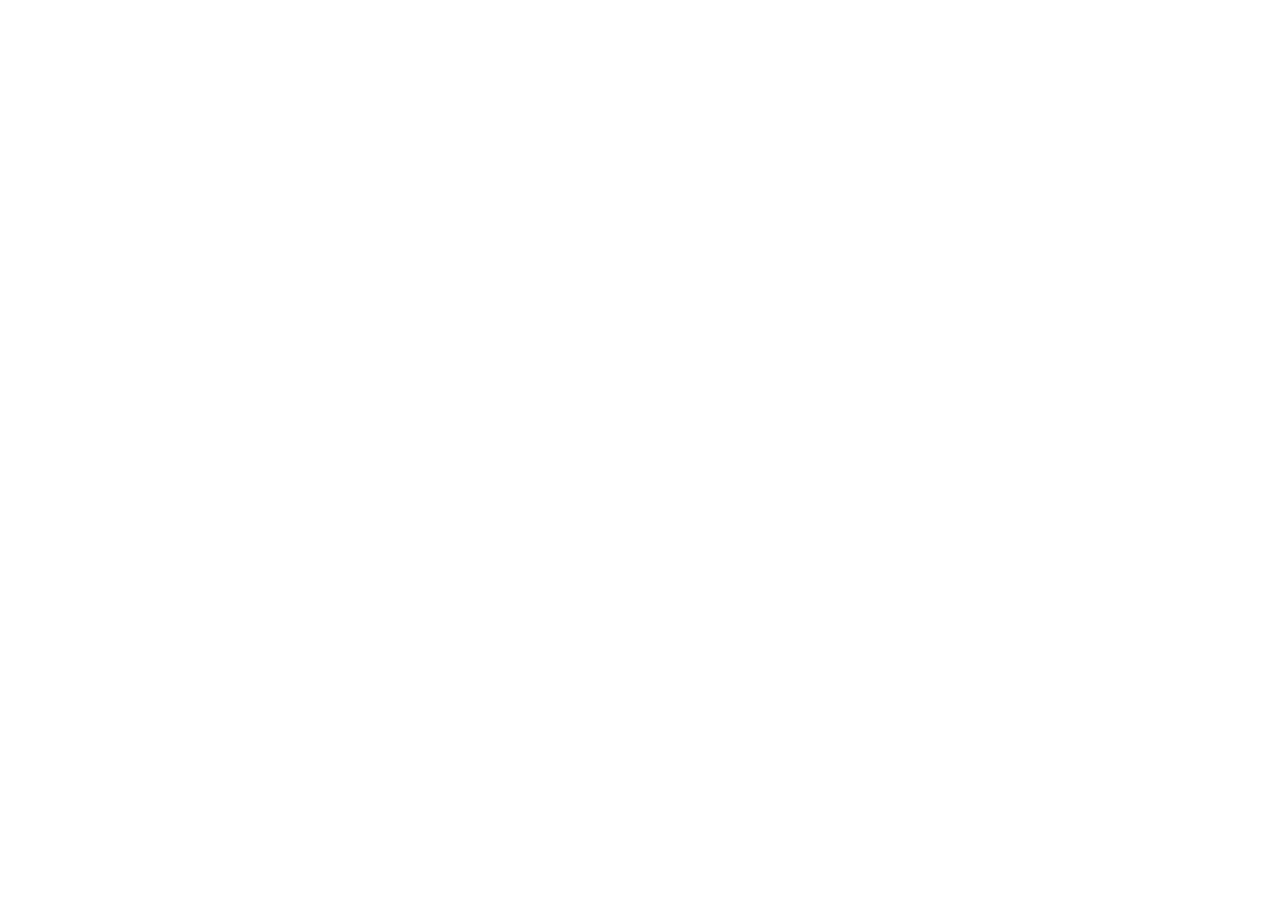
==== bootstrap 4 верстка макетов/1 макет/index.html @ b214dba5 "Создание файлов 1 макета с подключением bootstrap и спецификацией css" ====
<!DOCTYPE html>
<html lang="en">
<head>
    <meta charset="UTF-8">
    <meta name="viewport" content="width=device-width, initial-scale=1">
    <title>Tinyone</title>
    <link href="https://fonts.googleapis.com/css?family=PT+Sans:400,700" rel="stylesheet">
    <link rel="stylesheet" href="https://stackpath.bootstrapcdn.com/bootstrap/4.2.1/css/bootstrap.min.css" integrity="sha384-GJzZqFGwb1QTTN6wy59ffF1BuGJpLSa9DkKMp0DgiMDm4iYMj70gZWKYbI706tWS" crossorigin="anonymous">
    <link rel="stylesheet" href="https://use.fontawesome.com/releases/v5.6.3/css/all.css" integrity="sha384-UHRtZLI+pbxtHCWp1t77Bi1L4ZtiqrqD80Kn4Z8NTSRyMA2Fd33n5dQ8lWUE00s/" crossorigin="anonymous">
    <link rel="stylesheet" href="css/main.css">
</head>
<body>
    
    
    <script src="https://code.jquery.com/jquery-3.3.1.slim.min.js" integrity="sha384-q8i/X+965DzO0rT7abK41JStQIAqVgRVzpbzo5smXKp4YfRvH+8abtTE1Pi6jizo" crossorigin="anonymous"></script>
    <script src="https://cdnjs.cloudflare.com/ajax/libs/popper.js/1.14.6/umd/popper.min.js" integrity="sha384-wHAiFfRlMFy6i5SRaxvfOCifBUQy1xHdJ/yoi7FRNXMRBu5WHdZYu1hA6ZOblgut" crossorigin="anonymous"></script>
    <script src="https://stackpath.bootstrapcdn.com/bootstrap/4.2.1/js/bootstrap.min.js" integrity="sha384-B0UglyR+jN6CkvvICOB2joaf5I4l3gm9GU6Hc1og6Ls7i6U/mkkaduKaBhlAXv9k" crossorigin="anonymous"></script>
</body>
</html>
---- bootstrap 4 верстка макетов/1 макет/css/main.css ----
/*Specification*/

* {
    font-family: 'PT Sans', sans-serif;
}

ul, li {
    display: block;
    margin: 0;
    padding: 0;
}

h1, h2, h3, h4, h5, h6 {
    font-weight: 700;
    color: black;
}

h3 {
    font-weight: 400;
}

h2 {
    text-align: center;
}
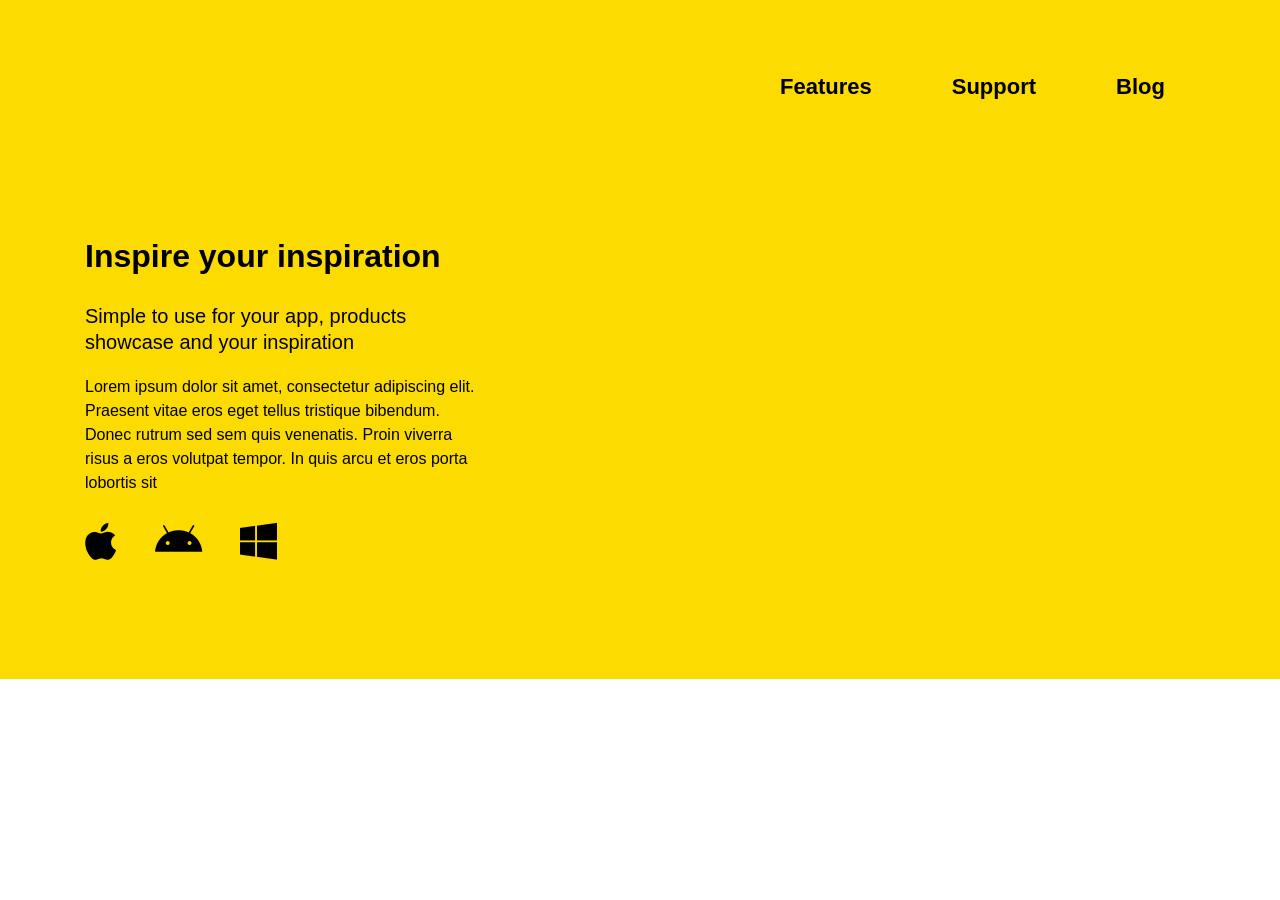
==== commit 35d76735: "Добавлена секция header" ====
--- a/bootstrap 4 верстка макетов/1 макет/index.html
+++ b/bootstrap 4 верстка макетов/1 макет/index.html
@@ -10,7 +10,63 @@
     <link rel="stylesheet" href="css/main.css">
 </head>
 <body>
-    
+    <header class="site-header">
+        <div class="container">
+            <div class="row">
+                <div class="col-lg-3">
+                    <img src="/img/logo.png" alt="" class="logo">    
+                </div>
+                <div class="col-lg-5 ml-auto">
+                    <nav>
+                        <ul class="header-menu d-flex justify-content-center">
+                            <li class="header-menu__item">
+                                <a class="header-menu__link" href="">Features</a>
+                            </li>
+                            <li class="header-menu__item">
+                                <a class="header-menu__link" href="">Support</a>
+                            </li>
+                            <li class="header-menu__item">
+                                <a class="header-menu__link" href="">Blog</a>
+                            </li>
+                        </ul>
+                    </nav>
+                </div>
+            </div>
+            <div class="row">
+                <div class="col-lg-6 offer">
+                    <h1 class="offer__title">
+                        Inspire your inspiration 
+                    </h1>
+                    <p class="offer__intro">
+                        Simple to use for your app, products <br> showcase and your inspiration
+                    </p>
+                    <p class="offer__text">
+                        Lorem ipsum dolor sit amet, consectetur adipiscing elit. Praesent vitae eros eget tellus tristique bibendum. Donec rutrum sed sem quis venenatis. Proin viverra risus a eros volutpat tempor. In quis arcu et eros porta lobortis sit 
+                    </p>
+                    <ul class="icons d-flex">
+                        <li class="icons__item">
+                            <a href="" class="icons__link">
+                                <i class="fab fa-apple"></i>
+                            </a>
+                        </li>
+                        <li class="icons__item">
+                            <a href="" class="icons__link">
+                                <i class="fab fa-android"></i>
+                            </a>
+                        </li>
+                        <li class="icons__item">
+                            <a href="" class="icons__link">
+                                <i class="fab fa-windows"></i>
+                            </a>
+                        </li>
+                    </ul>
+                </div>
+                <div class="col-lg-5 ml-auto">
+                    <img src="/img/ipad-new.png" alt="" class="ipad">
+                </div>
+            </div>    
+        </div>
+    </header>
     
     <script src="https://code.jquery.com/jquery-3.3.1.slim.min.js" integrity="sha384-q8i/X+965DzO0rT7abK41JStQIAqVgRVzpbzo5smXKp4YfRvH+8abtTE1Pi6jizo" crossorigin="anonymous"></script>
     <script src="https://cdnjs.cloudflare.com/ajax/libs/popper.js/1.14.6/umd/popper.min.js" integrity="sha384-wHAiFfRlMFy6i5SRaxvfOCifBUQy1xHdJ/yoi7FRNXMRBu5WHdZYu1hA6ZOblgut" crossorigin="anonymous"></script>
--- a/bootstrap 4 верстка макетов/1 макет/css/main.css
+++ b/bootstrap 4 верстка макетов/1 макет/css/main.css
@@ -22,3 +22,66 @@
 h2 {
     text-align: center;
 }
+
+/*First section - header*/
+
+.site-header {
+    background: #fcdb00;
+    color: #010101;
+    padding-top: 60px; 
+    padding-bottom: 105px;
+}
+
+.site-header .row:first-child {
+    margin-bottom: 60px;
+}
+
+.header-menu {
+    margin-top: 10px;
+}
+
+.header-menu__item {
+    margin: 0 40px;
+}
+
+.header-menu__link {
+    font-size: 22px;
+    font-weight: 700;
+    color: black;
+}
+
+.offer {
+    margin-top: 74px;
+}
+
+.offer__title {
+    font-size: 32px;
+    margin-bottom: 28px;
+}
+
+.offer__intro {
+    font-size: 20px;
+    line-height: 1.3em;
+    margin-bottom: 20px;
+}
+
+.offer__text {
+    font-size: 16px;
+    width: 400px;
+}
+
+.icons__link {
+    color: black;
+    margin-right: 38px;
+    font-size: 42px;
+}
+
+.icons__link:hover {
+    text-decoration: none;
+    color: black;
+}
+
+.ipad {
+    display: block;
+    margin: 0 auto;
+}
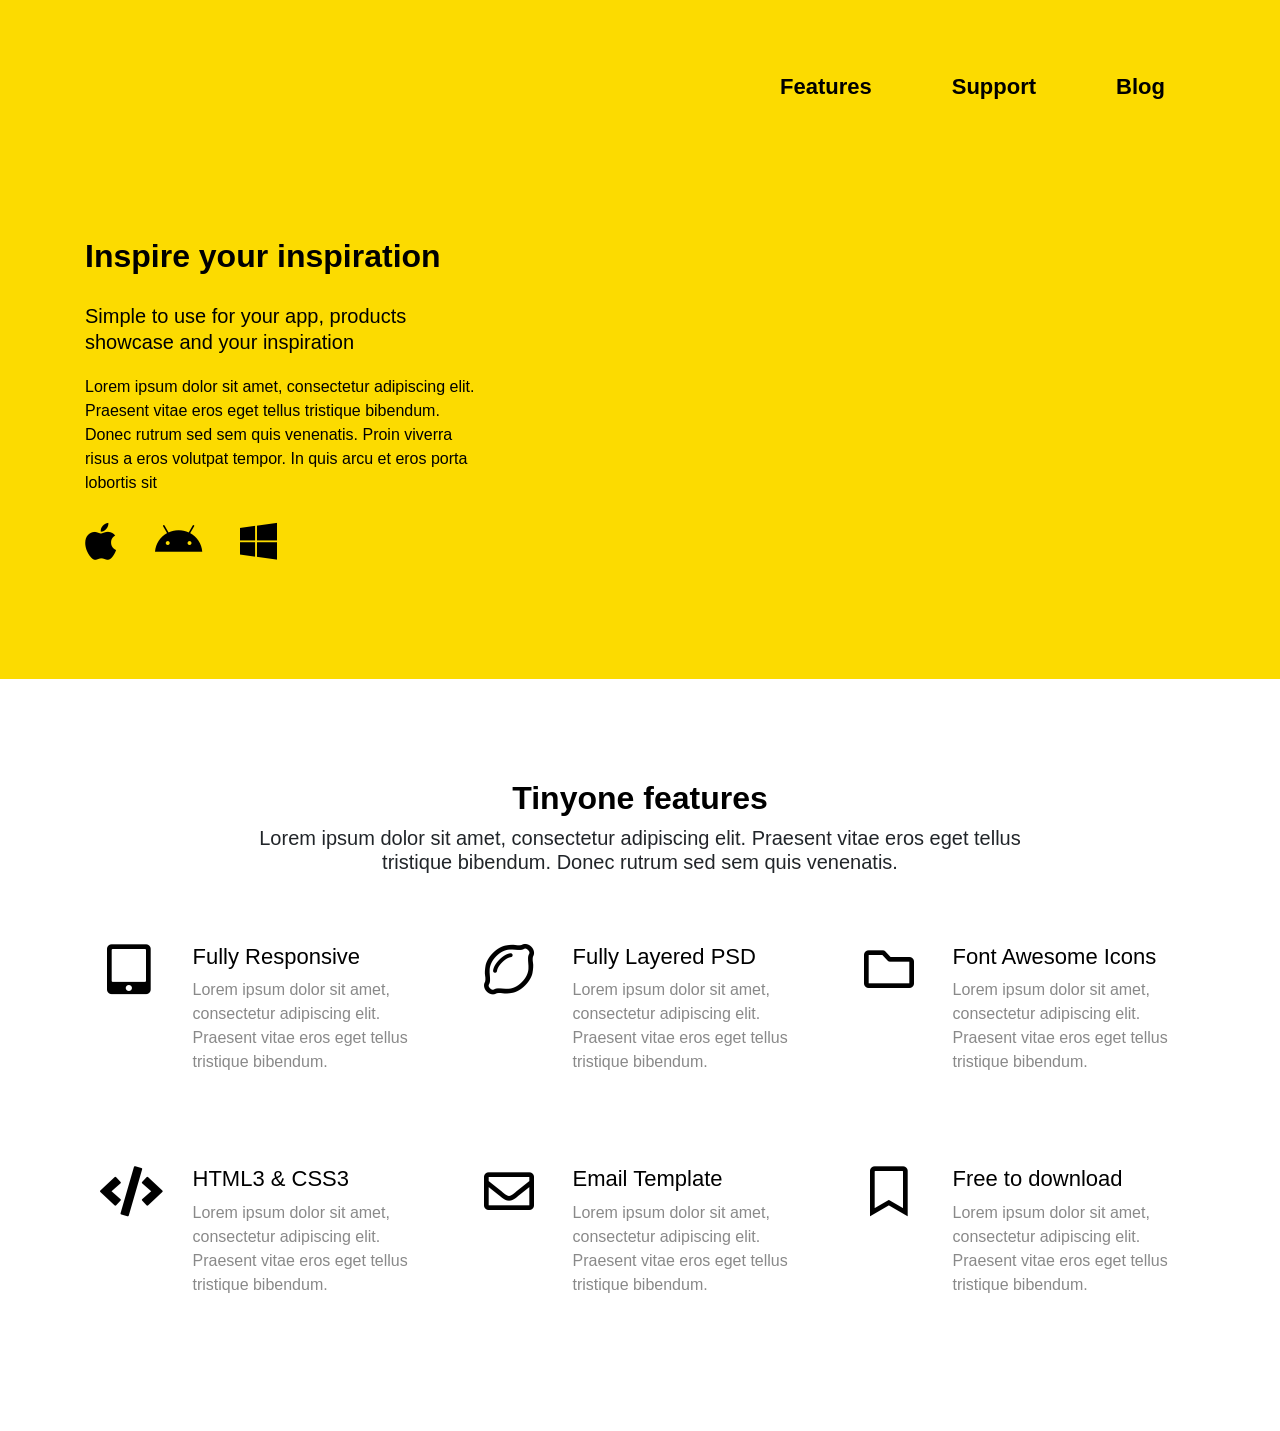
==== commit c1872b54: "Добавлена секция features" ====
--- a/bootstrap 4 верстка макетов/1 макет/index.html
+++ b/bootstrap 4 верстка макетов/1 макет/index.html
@@ -33,40 +33,150 @@
                 </div>
             </div>
             <div class="row">
-                <div class="col-lg-6 offer">
-                    <h1 class="offer__title">
-                        Inspire your inspiration 
-                    </h1>
-                    <p class="offer__intro">
-                        Simple to use for your app, products <br> showcase and your inspiration
-                    </p>
-                    <p class="offer__text">
-                        Lorem ipsum dolor sit amet, consectetur adipiscing elit. Praesent vitae eros eget tellus tristique bibendum. Donec rutrum sed sem quis venenatis. Proin viverra risus a eros volutpat tempor. In quis arcu et eros porta lobortis sit 
-                    </p>
-                    <ul class="icons d-flex">
-                        <li class="icons__item">
-                            <a href="" class="icons__link">
-                                <i class="fab fa-apple"></i>
-                            </a>
-                        </li>
-                        <li class="icons__item">
-                            <a href="" class="icons__link">
-                                <i class="fab fa-android"></i>
-                            </a>
-                        </li>
-                        <li class="icons__item">
-                            <a href="" class="icons__link">
-                                <i class="fab fa-windows"></i>
-                            </a>
-                        </li>
-                    </ul>
-                </div>
+                <div class="col-lg-6">
+                    <div class="offer">   
+                        <h1 class="offer__title">
+                            Inspire your inspiration 
+                        </h1>
+                        <p class="offer__intro">
+                            Simple to use for your app, products <br> showcase and your inspiration
+                        </p>
+                        <p class="offer__text">
+                            Lorem ipsum dolor sit amet, consectetur adipiscing elit. Praesent vitae eros eget tellus tristique bibendum. Donec rutrum sed sem quis venenatis. Proin viverra risus a eros volutpat tempor. In quis arcu et eros porta lobortis sit 
+                        </p>
+                        <ul class="icons d-flex">
+                            <li class="icons__item">
+                                <a href="" class="icons__link">
+                                    <i class="fab fa-apple"></i>
+                                </a>
+                            </li>
+                            <li class="icons__item">
+                                <a href="" class="icons__link">
+                                    <i class="fab fa-android"></i>
+                                </a>
+                            </li>
+                            <li class="icons__item">
+                                <a href="" class="icons__link">
+                                    <i class="fab fa-windows"></i>
+                                </a>
+                            </li>
+                        </ul>
+                    </div>
+                </div>    
                 <div class="col-lg-5 ml-auto">
                     <img src="/img/ipad-new.png" alt="" class="ipad">
                 </div>
             </div>    
         </div>
     </header>
+    <section class="features">
+        <div class="container">
+            <div class="row">
+                <div class="col-lg-12">
+                    <div class="title features__title">
+                        <h2 class="title__main">
+                            Tinyone features
+                        </h2>
+                        <p class="title__text">
+                            Lorem ipsum dolor sit amet, consectetur adipiscing elit. Praesent vitae eros eget tellus tristique bibendum. Donec rutrum sed sem quis venenatis.
+                        </p>
+                    </div>
+                </div>
+            </div>
+            <div class="row">
+                <div class="col-lg-4">
+                    <div class="feature d-flex">
+                        <div class="col-3 feature__icon-block">
+                            <i class="fas fa-tablet-alt feature__icon"></i>
+                        </div>    
+                        <div class="feature__block">
+                            <h3 class="feature__title">
+                                Fully Responsive
+                            </h3>
+                            <p class="feature__text">
+                                Lorem ipsum dolor sit amet, consectetur adipiscing elit. Praesent vitae eros eget tellus tristique bibendum.
+                            </p>
+                        </div>
+                    </div>
+                </div>
+                <div class="col-lg-4">
+                    <div class="feature d-flex">
+                        <div class="col-3 feature__icon-block">
+                            <i class="far fa-lemon feature__icon"></i>
+                        </div>     
+                        <div class="feature__block">
+                            <h3 class="feature__title">
+                                Fully Layered PSD
+                            </h3>
+                            <p class="feature__text">
+                                Lorem ipsum dolor sit amet, consectetur adipiscing elit. Praesent vitae eros eget tellus tristique bibendum.
+                            </p>
+                        </div>
+                    </div>
+                </div>
+                <div class="col-lg-4">
+                    <div class="feature d-flex">
+                        <div class="col-3 feature__icon-block">
+                            <i class="far fa-folder feature__icon"></i>
+                        </div>    
+                        <div class="feature__block">
+                            <h3 class="feature__title">
+                                Font Awesome Icons
+                            </h3>
+                            <p class="feature__text">
+                                Lorem ipsum dolor sit amet, consectetur adipiscing elit. Praesent vitae eros eget tellus tristique bibendum.
+                            </p>
+                        </div>
+                    </div>
+                </div>
+                <div class="col-lg-4">
+                    <div class="feature d-flex">
+                        <div class="col-3 feature__icon-block">
+                            <i class="fas fa-code feature__icon"></i>
+                        </div>
+                        <div class="feature__block">
+                            <h3 class="feature__title">
+                                HTML3 & CSS3
+                            </h3>
+                            <p class="feature__text">
+                                Lorem ipsum dolor sit amet, consectetur adipiscing elit. Praesent vitae eros eget tellus tristique bibendum.
+                            </p>
+                        </div>
+                    </div>
+                </div>
+                <div class="col-lg-4">
+                    <div class="feature d-flex">
+                        <div class="col-3 feature__icon-block">
+                            <i class="far fa-envelope feature__icon"></i>
+                        </div>    
+                        <div class="feature__block">
+                            <h3 class="feature__title">
+                                Email Template
+                            </h3>
+                            <p class="feature__text">
+                                Lorem ipsum dolor sit amet, consectetur adipiscing elit. Praesent vitae eros eget tellus tristique bibendum.
+                            </p>
+                        </div>
+                    </div>
+                </div>
+                <div class="col-lg-4">
+                    <div class="feature d-flex">
+                        <div class="col-3 feature__icon-block">
+                            <i class="far fa-bookmark feature__icon"></i>
+                        </div>
+                        <div class="feature__block">
+                            <h3 class="feature__title">
+                                Free to download
+                            </h3>
+                            <p class="feature__text">
+                                Lorem ipsum dolor sit amet, consectetur adipiscing elit. Praesent vitae eros eget tellus tristique bibendum.
+                            </p>
+                        </div>
+                    </div>
+                </div>
+            </div>
+        </div>
+    </section>
     
     <script src="https://code.jquery.com/jquery-3.3.1.slim.min.js" integrity="sha384-q8i/X+965DzO0rT7abK41JStQIAqVgRVzpbzo5smXKp4YfRvH+8abtTE1Pi6jizo" crossorigin="anonymous"></script>
     <script src="https://cdnjs.cloudflare.com/ajax/libs/popper.js/1.14.6/umd/popper.min.js" integrity="sha384-wHAiFfRlMFy6i5SRaxvfOCifBUQy1xHdJ/yoi7FRNXMRBu5WHdZYu1hA6ZOblgut" crossorigin="anonymous"></script>
--- a/bootstrap 4 верстка макетов/1 макет/css/main.css
+++ b/bootstrap 4 верстка макетов/1 макет/css/main.css
@@ -21,6 +21,29 @@
 
 h2 {
     text-align: center;
+}
+
+.title {
+    text-align: center;
+}
+
+.title__main {
+    font-size: 32px;
+}
+
+.title__main_color_yellow {
+    color: #fcdb00;
+}
+
+.title__text_color_grey {
+    color: #898989;
+}
+
+.title__text {
+    font-size: 20px;
+    width: 780px;
+    margin: 0 auto;
+    line-height: 1.2em;
 }
 
 /*First section - header*/
@@ -84,4 +107,39 @@
 .ipad {
     display: block;
     margin: 0 auto;
-}+}
+
+/*Second section - Features*/
+
+
+.features {
+    padding-top: 100px;
+    padding-bottom: 42px;    
+}
+
+.features__title {
+    margin-bottom: 70px;    
+}
+
+.feature {
+    margin-bottom: 76px;
+}
+
+.feature__icon-block {
+    text-align: center;
+    margin-right: 20px;
+}
+
+.feature__icon {
+    font-size: 50px;
+    color: black;
+}
+
+.feature__title {
+    font-size: 22px;
+}
+
+.feature__text {
+    color: #898989;
+    font-size: 16px; 
+}
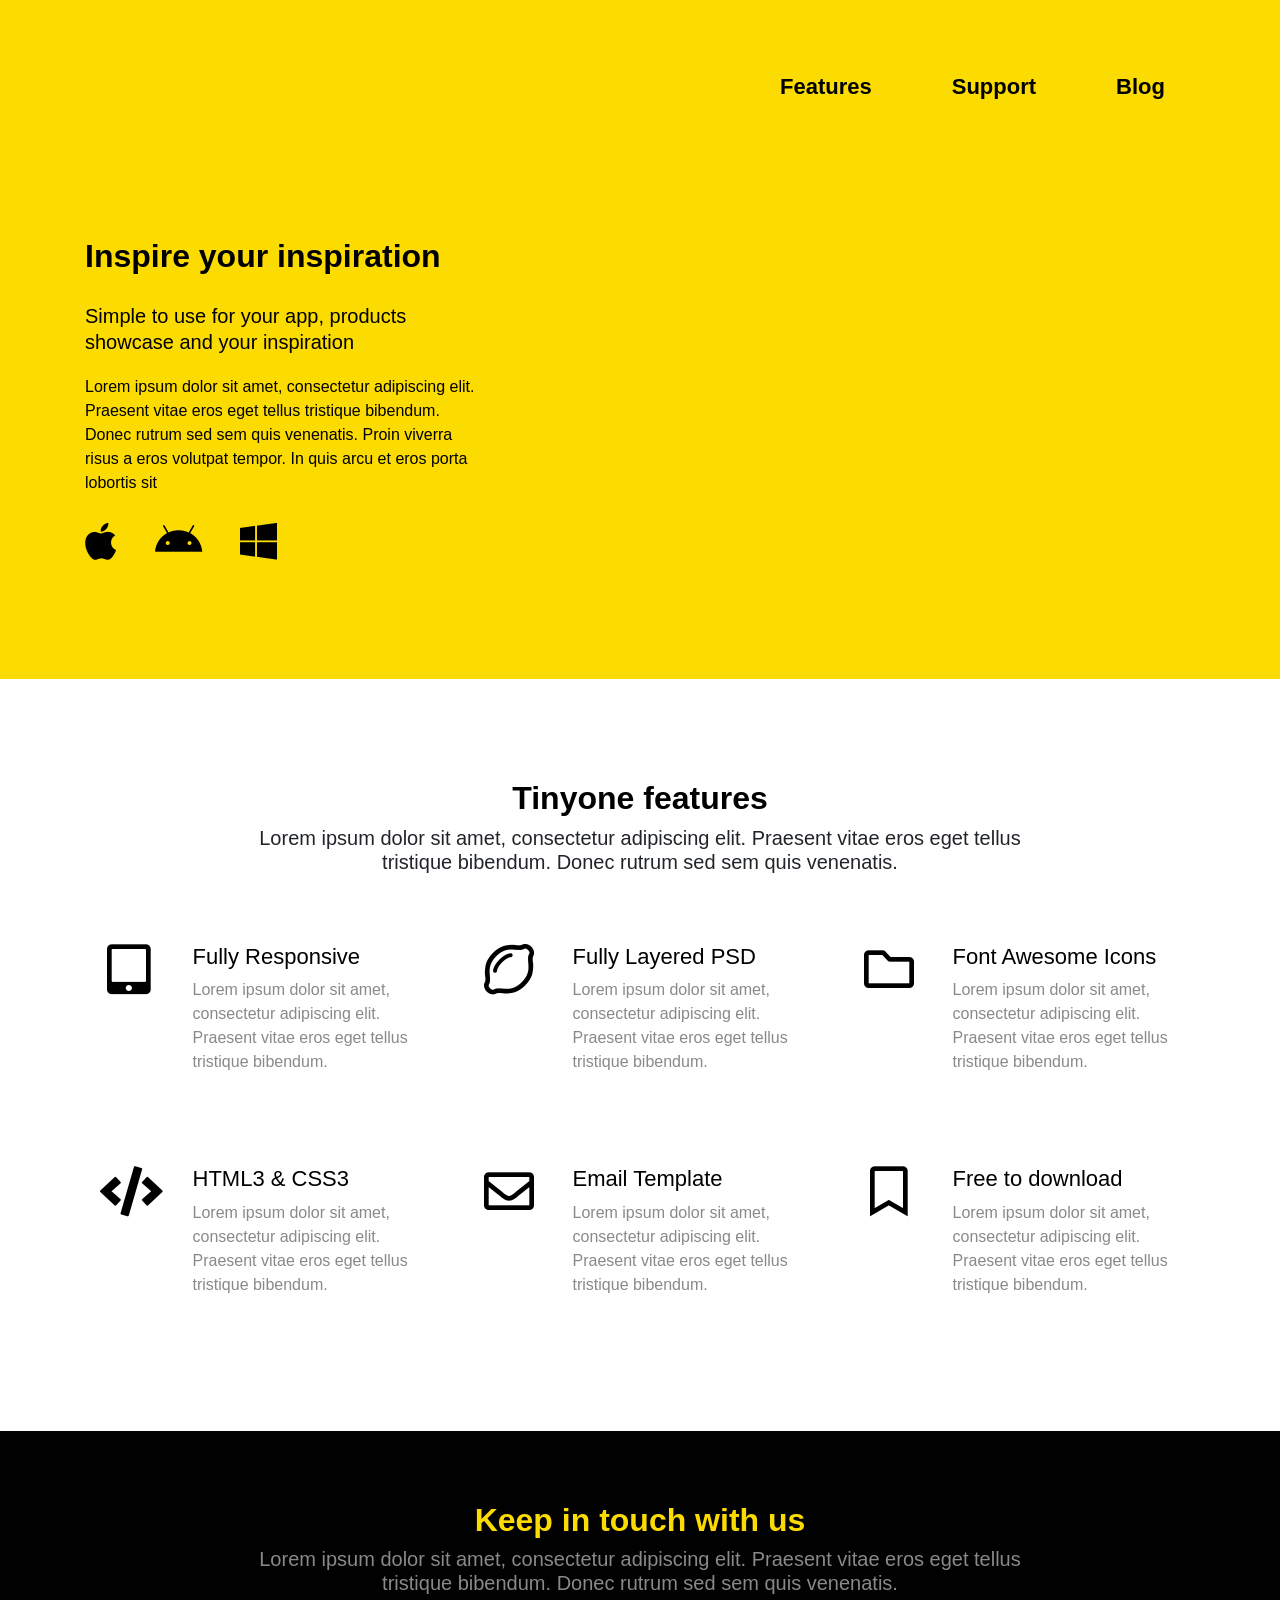
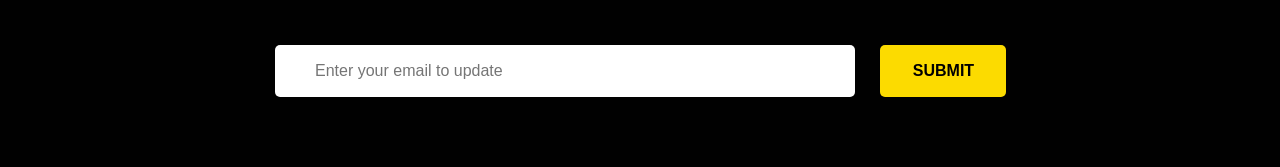
==== commit add9c5bd: "Добавлена секция контактной формы" ====
--- a/bootstrap 4 верстка макетов/1 макет/index.html
+++ b/bootstrap 4 верстка макетов/1 макет/index.html
@@ -177,6 +177,30 @@
             </div>
         </div>
     </section>
+    <section class="contact-form">
+        <div class="container">
+            <div class="row">
+                <div class="col-lg-12">
+                    <div class="title contact-form__title">
+                        <h2 class="title__main title__main_color_yellow">
+                            Keep in touch with us
+                        </h2>
+                        <p class="title__text title__text_color_grey">
+                            Lorem ipsum dolor sit amet, consectetur adipiscing elit. Praesent vitae eros eget tellus tristique bibendum. Donec rutrum sed sem quis venenatis.
+                        </p>
+                    </div>
+                </div>
+            </div>
+            <div class="row">
+                <div class="col-lg-10 ml-auto">
+                    <form action="#" class="form">
+                        <input type="email" placeholder="Enter your email to update" class="form__input" required>
+                        <button type="submit" class="form__btn">submit</button>
+                    </form>
+                </div>
+            </div>    
+        </div>
+    </section>
     
     <script src="https://code.jquery.com/jquery-3.3.1.slim.min.js" integrity="sha384-q8i/X+965DzO0rT7abK41JStQIAqVgRVzpbzo5smXKp4YfRvH+8abtTE1Pi6jizo" crossorigin="anonymous"></script>
     <script src="https://cdnjs.cloudflare.com/ajax/libs/popper.js/1.14.6/umd/popper.min.js" integrity="sha384-wHAiFfRlMFy6i5SRaxvfOCifBUQy1xHdJ/yoi7FRNXMRBu5WHdZYu1hA6ZOblgut" crossorigin="anonymous"></script>
--- a/bootstrap 4 верстка макетов/1 макет/css/main.css
+++ b/bootstrap 4 верстка макетов/1 макет/css/main.css
@@ -143,3 +143,39 @@
     color: #898989;
     font-size: 16px; 
 }
+
+/*Third section - Contact us*/
+
+.contact-form {
+    background: #010101;
+    color: #fff;
+    padding: 70px 0;
+}
+
+.contact-form__title {
+    margin-bottom: 50px;    
+}
+
+.form__input {
+    background: #fff;
+    font-size: 16px;
+    border-radius: 5px;
+    width: 580px;
+    padding: 14px 40px;
+    border: 0;
+    margin-right: 21px;
+    outline: none;
+}
+
+.form__btn {
+    background: #fcdb00;
+    color: black;
+    text-transform: uppercase;
+    font-size: 16px;
+    font-weight: 700;
+    border-radius: 5px;
+    width: 126px;
+    padding: 14px 0;
+    border: 0;
+    cursor: pointer;
+}
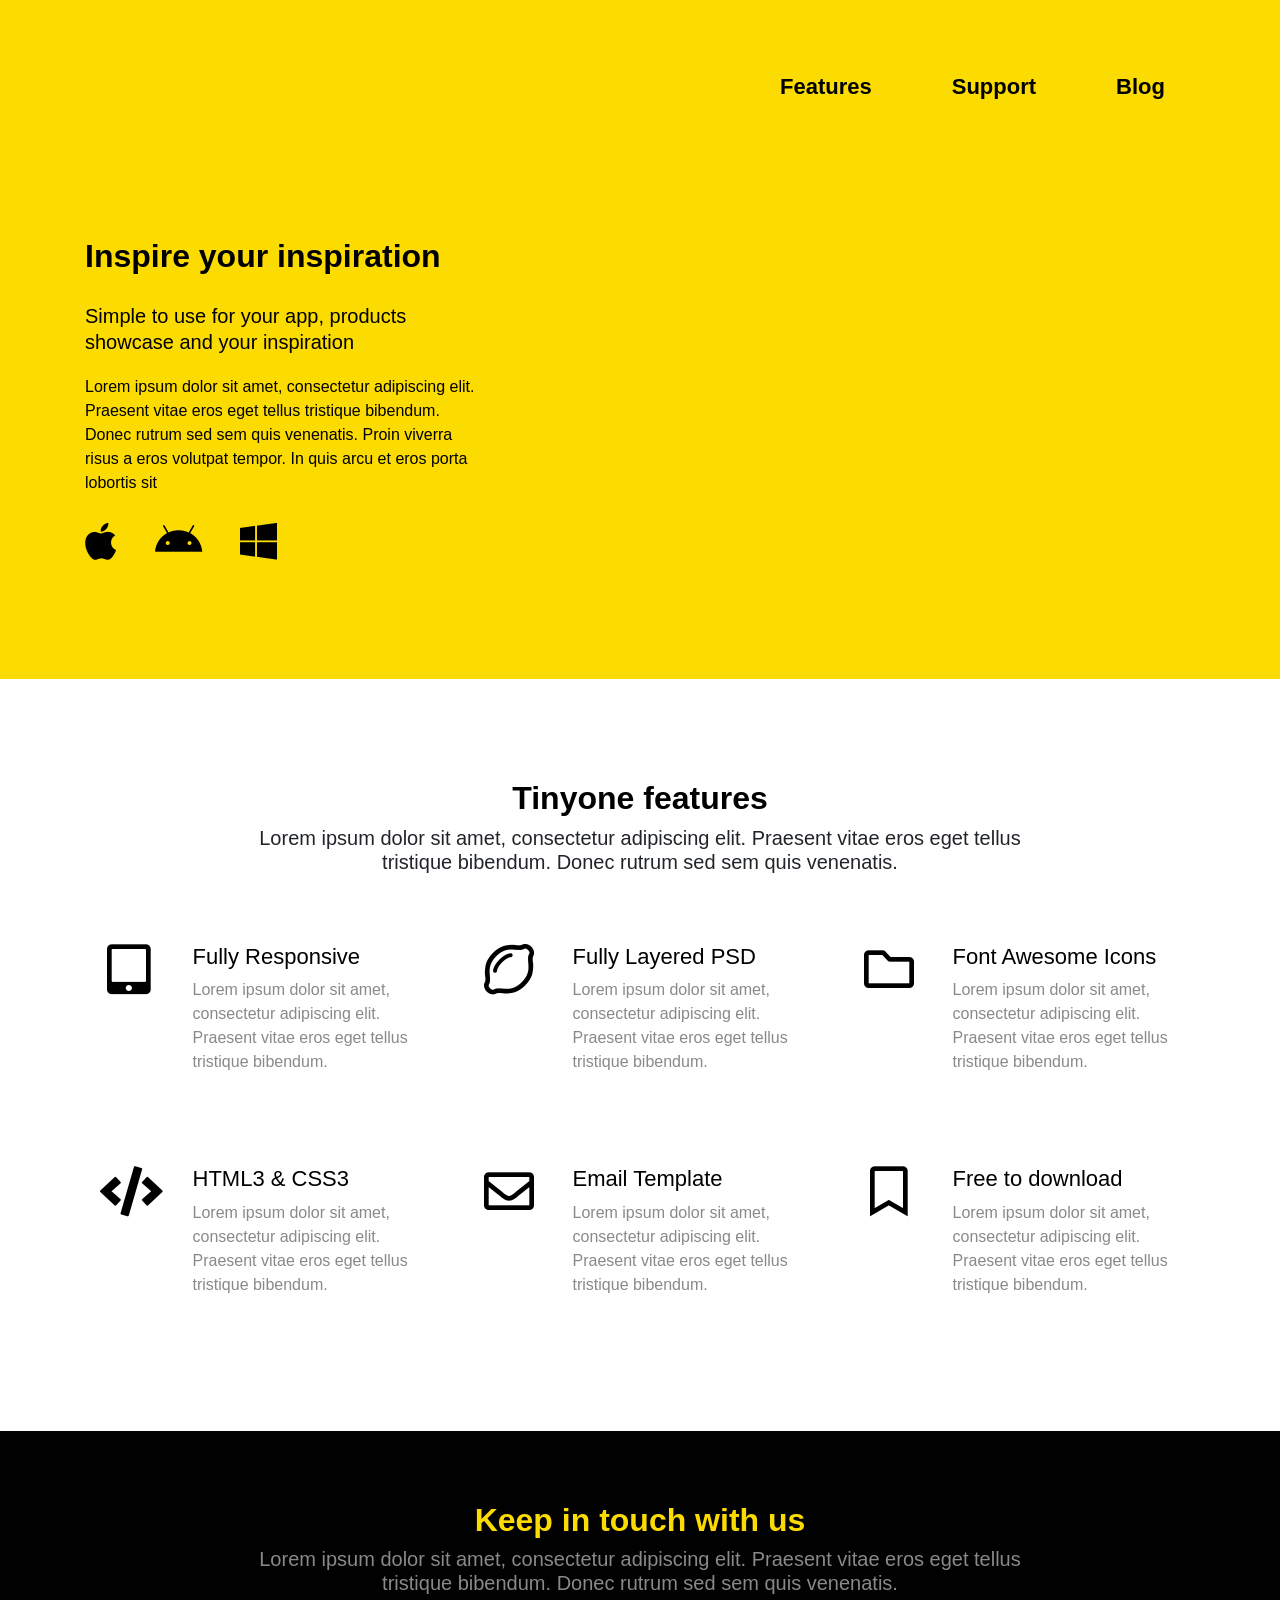
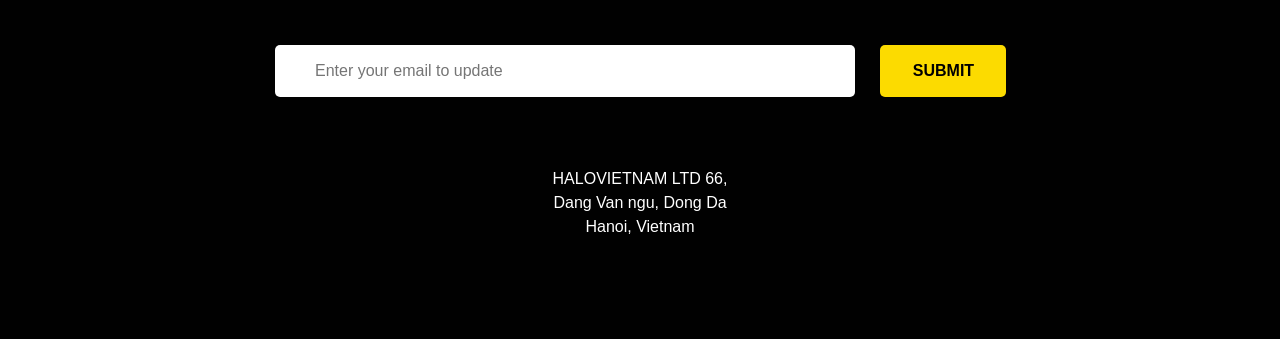
==== commit cb4ec038: "Добавлена секция footer" ====
--- a/bootstrap 4 верстка макетов/1 макет/index.html
+++ b/bootstrap 4 верстка макетов/1 макет/index.html
@@ -201,6 +201,21 @@
             </div>    
         </div>
     </section>
+    <footer class="site-footer">
+        <div class="container">
+            <div class="row">
+                <div class="col-lg-12">
+                    <div class="credits">
+                        <p class="credits__text">
+                            HALOVIETNAM LTD
+                            66, Dang Van ngu, Dong Da
+                            Hanoi, Vietnam
+                        </p>
+                    </div>
+                </div>
+            </div>    
+        </div>
+    </footer>
     
     <script src="https://code.jquery.com/jquery-3.3.1.slim.min.js" integrity="sha384-q8i/X+965DzO0rT7abK41JStQIAqVgRVzpbzo5smXKp4YfRvH+8abtTE1Pi6jizo" crossorigin="anonymous"></script>
     <script src="https://cdnjs.cloudflare.com/ajax/libs/popper.js/1.14.6/umd/popper.min.js" integrity="sha384-wHAiFfRlMFy6i5SRaxvfOCifBUQy1xHdJ/yoi7FRNXMRBu5WHdZYu1hA6ZOblgut" crossorigin="anonymous"></script>
--- a/bootstrap 4 верстка макетов/1 макет/css/main.css
+++ b/bootstrap 4 верстка макетов/1 макет/css/main.css
@@ -178,4 +178,23 @@
     padding: 14px 0;
     border: 0;
     cursor: pointer;
+}
+
+/*Footer*/
+
+.site-footer {
+    background: #010101;
+    padding-bottom: 100px;
+}
+
+.credits {
+    
+}
+
+.credits__text {
+    color: #fff;
+    font-size: 16px;
+    text-align: center;
+    width: 184px;
+    margin: 0 auto;
 }
